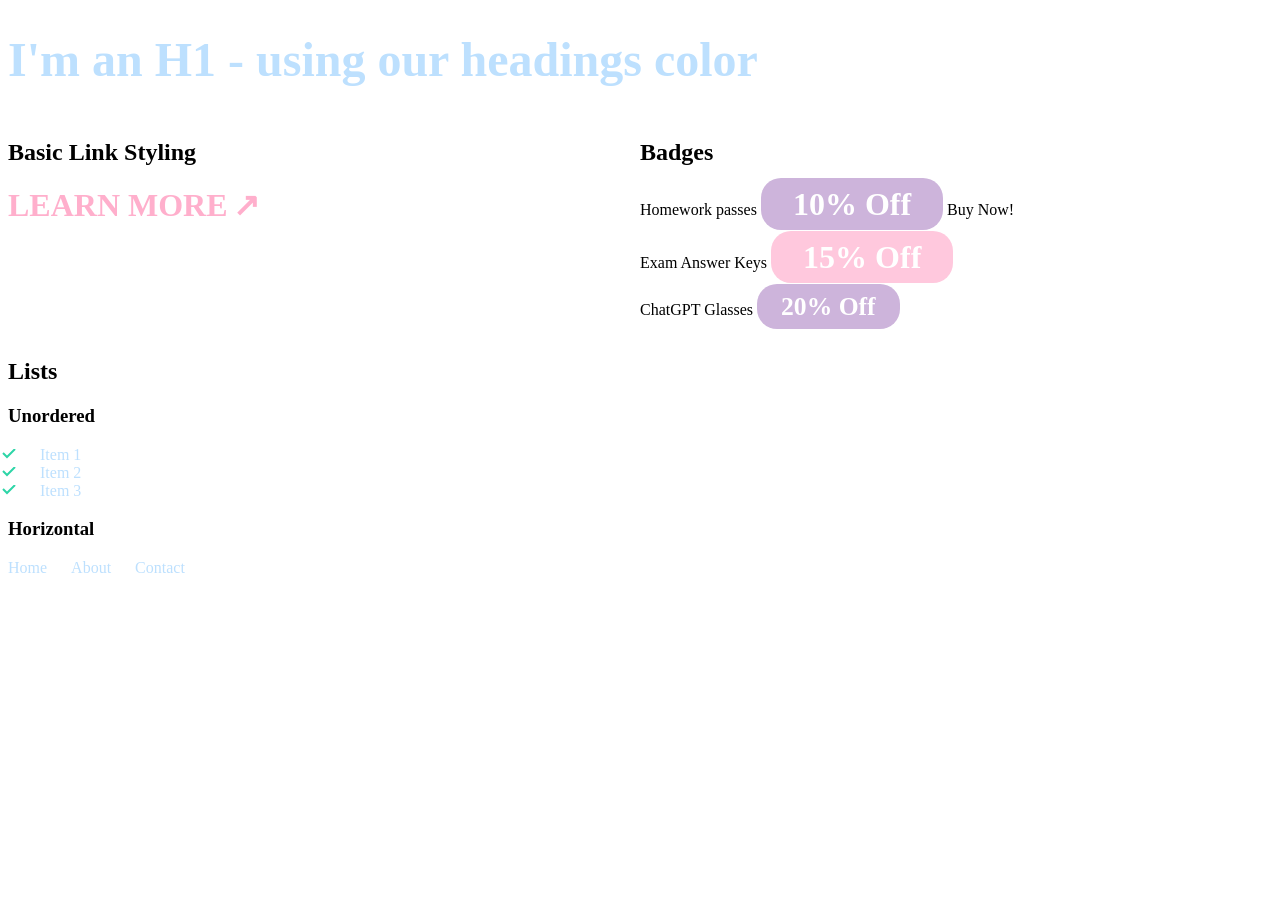
==== index.html @ cd3256ee "Initial Commit" ====
<!DOCTYPE html>
<html lang="en">
  <head>
    <meta charset="UTF-8" />
    <meta name="viewport" content="width=device-width, initial-scale=1.0" />
    <title>Document</title>
    <link rel="stylesheet" href="styles.css" />
  </head>
  <body>
    <h1>I'm an H1 - using our headings color</h1>
    <div id="widget-grid">
      <div id="link-div">
        <h2>Basic Link Styling</h2>
        <a href="#" class="link-arrow">Learn More</a>
      </div>
      <div id="badge-div">
        <h2>Badges</h2>
        <p>
          Homework passes
          <span class="badge badge--primary">10% Off</span> Buy Now!
        </p>
        <p>
          Exam Answer Keys
          <span class="badge badge--secondary">15% Off</span>
        </p>
        <p>
          ChatGPT Glasses
          <span class="badge badge--primary badge--small">20% Off</span>
        </p>
      </div>
      <div id="list-div">
        <h2>Lists</h2>
        <div id="unordered-list">
          <h3>Unordered</h3>
          <ul class="list checked-list">
            <li class="list-item list-tick">Item 1</li>
            <li class="list-item list-tick">Item 2</li>
            <li class="list-item list-tick">Item 3</li>
          </ul>
        </div>
        <div id="horizontal-list">
          <h3>Horizontal</h3>
          <ul class="list list-horizontal">
            <li class="list-item">Home</li>
            <li class="list-item">About</li>
            <li class="list-item">Contact</li>
          </ul>
        </div>
      </div>
    </div>
  </body>
</html>
---- styles.css ----
/* CSS Variables */
:root {
  --color-primary: #cdb4db;
  --color-secondary: #ffc8dd;
  --color-accent: #ffafcc;
  --color-headings: #bde0fe;
  --color-body: #a2d2ff;
  --heading-font-size: 3em;
}

h1 {
  color: var(--color-headings);
  font-size: var(--heading-font-size);
}

#widget-grid {
  display: grid;
  grid-template-columns: 1fr 1fr;
}

@media screen and (max-width: 1024px) {
  #widget-grid {
    /* revert to single column on screens < 1024px wide  */
    grid-template-columns: 1fr;
  }
}

/* Links */
#link-div {
  font-size: 1rem;
}

a {
  text-decoration: none;
}
.link-arrow {
  color: var(--color-accent);
  text-transform: uppercase;
  font-size: 2rem; /* rem = relative to root element */
  font-weight: bold;
}

.link-arrow::after {
  content: '\2197';
  margin-left: 5px;
  transition: margin 0.15s;
}

.link-arrow:hover::after {
  margin-left: 10px;
}

/* Badges */
.badge {
  border-radius: 20px;
  font-size: 2rem;
  font-weight: 600;
  padding: 0.5rem 2rem;
}

.badge--primary {
  background-color: var(--color-primary);
  color: white;
}

.badge--secondary {
  background-color: var(--color-secondary);
  color: white;
}

.badge--small {
  font-size: 1.6rem;
  padding: 0.5rem 1.5rem;
}

/* apply rules to screens less than 1024px wide */
@media screen and (max-width: 1024px) {
  .badge {
    font-size: 1.5rem;
  }
  .badge--small {
    font-size: 1.2rem;
  }
}

/* Lists */
.list {
  list-style: none;
  padding-left: 0;
  color: var(--color-headings);
}

.list-tick {
  list-style-image: url(./images/tick.svg);
  padding-left: 1rem;
}

.checked-list {
  margin-left: 1rem;
}

.list-horizontal {
  display: flex;
  gap: 1.5rem;
}
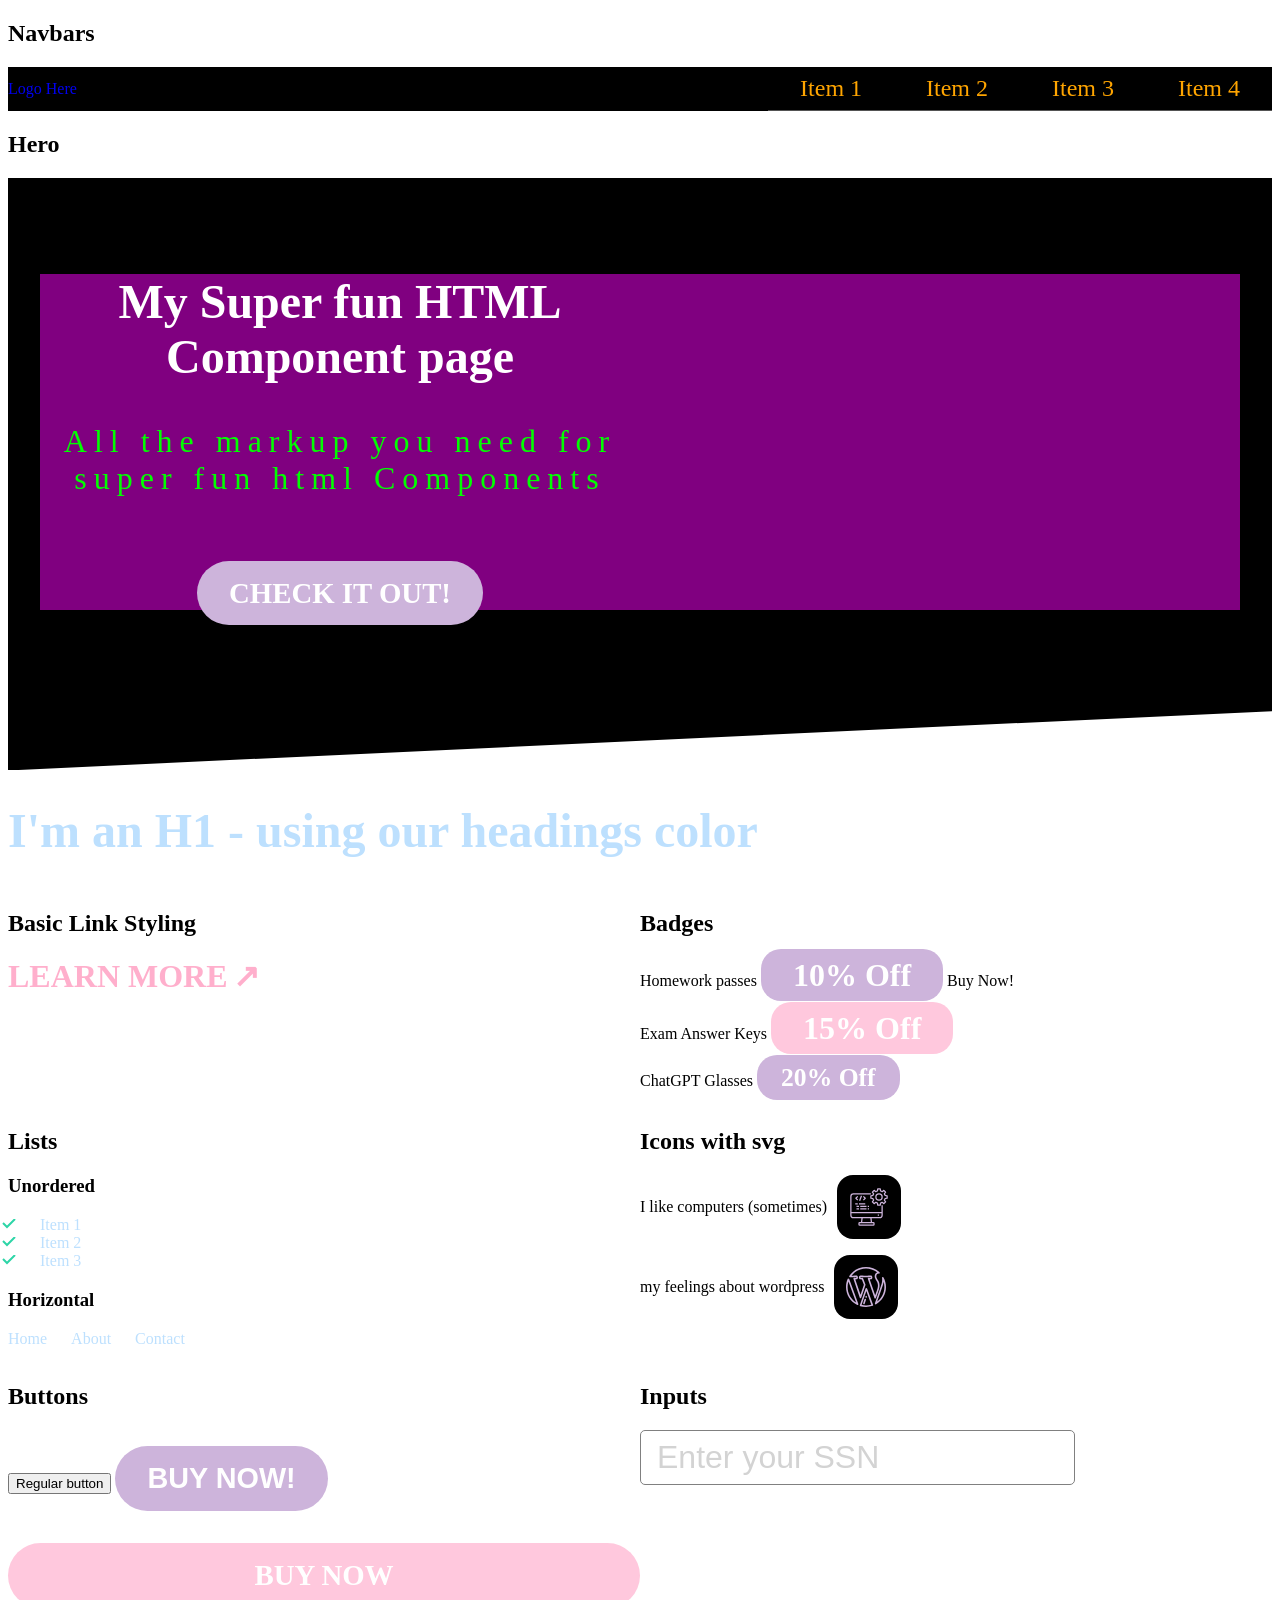
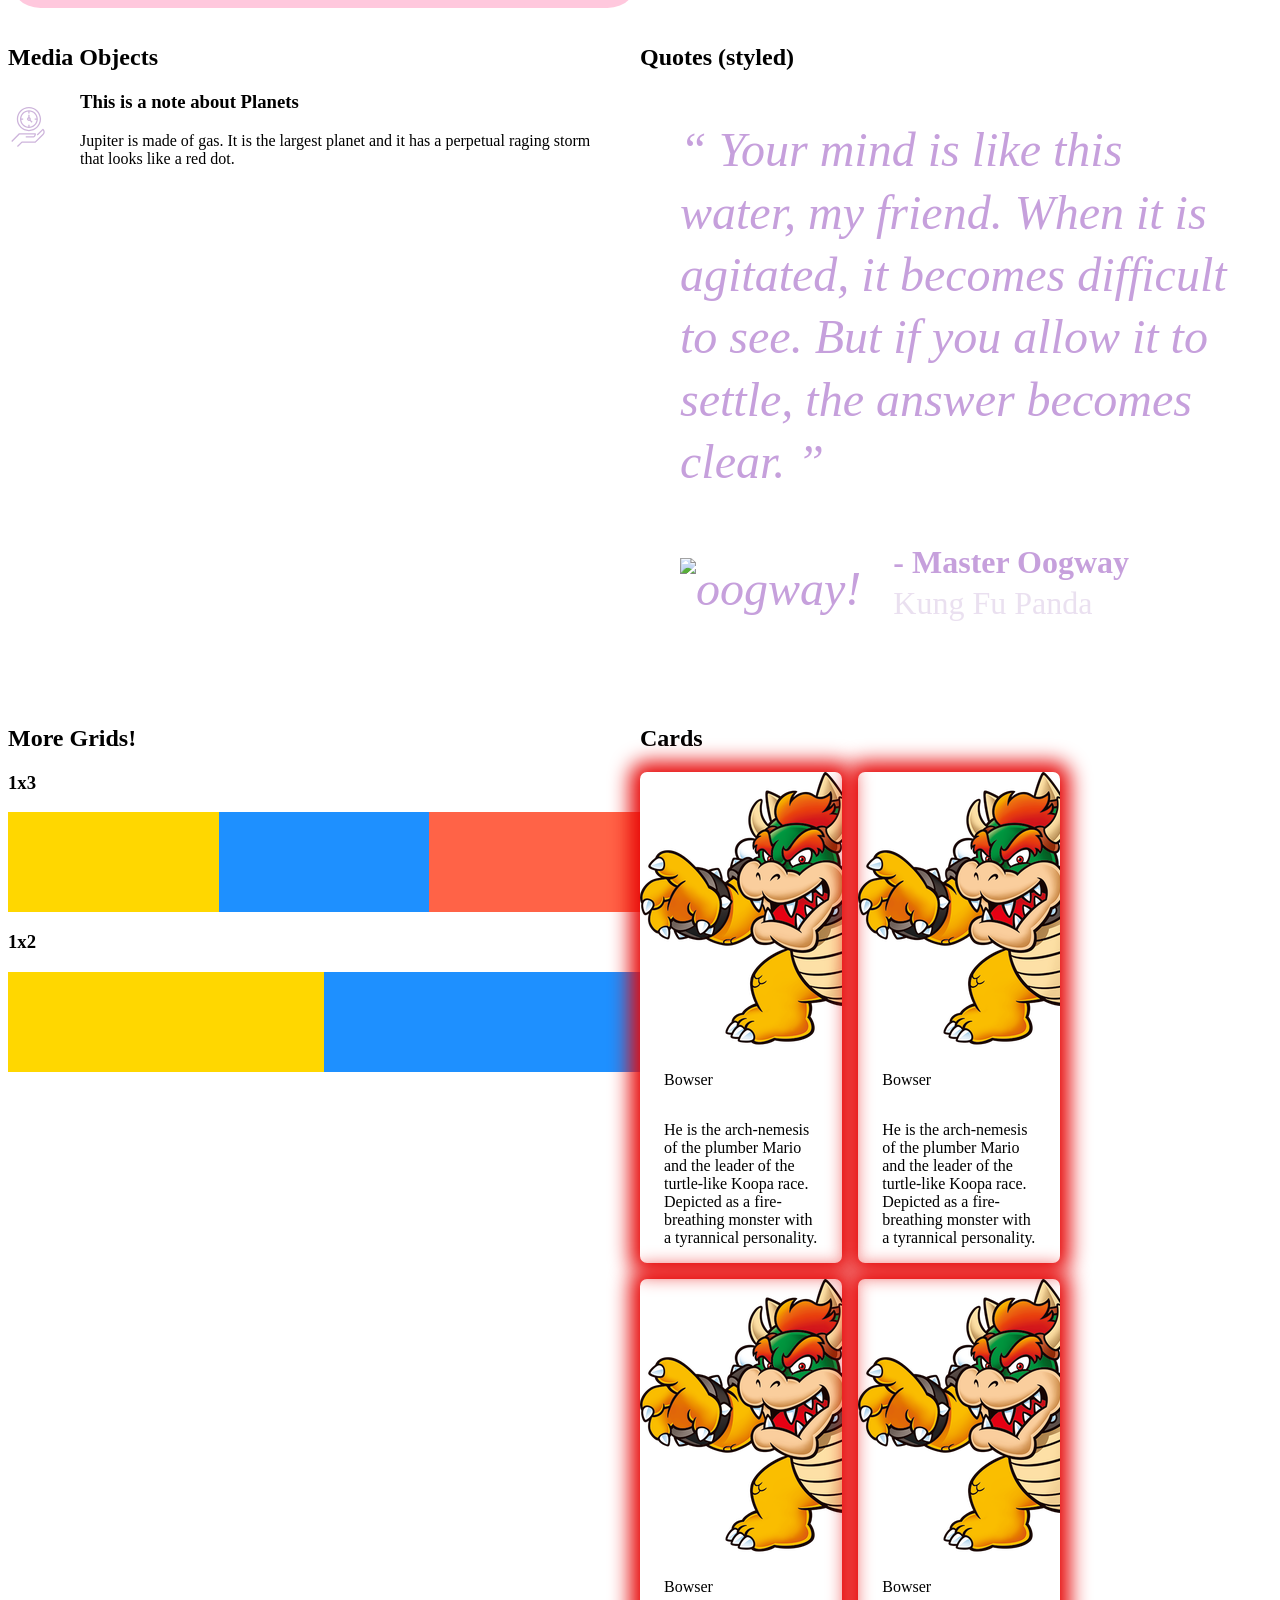
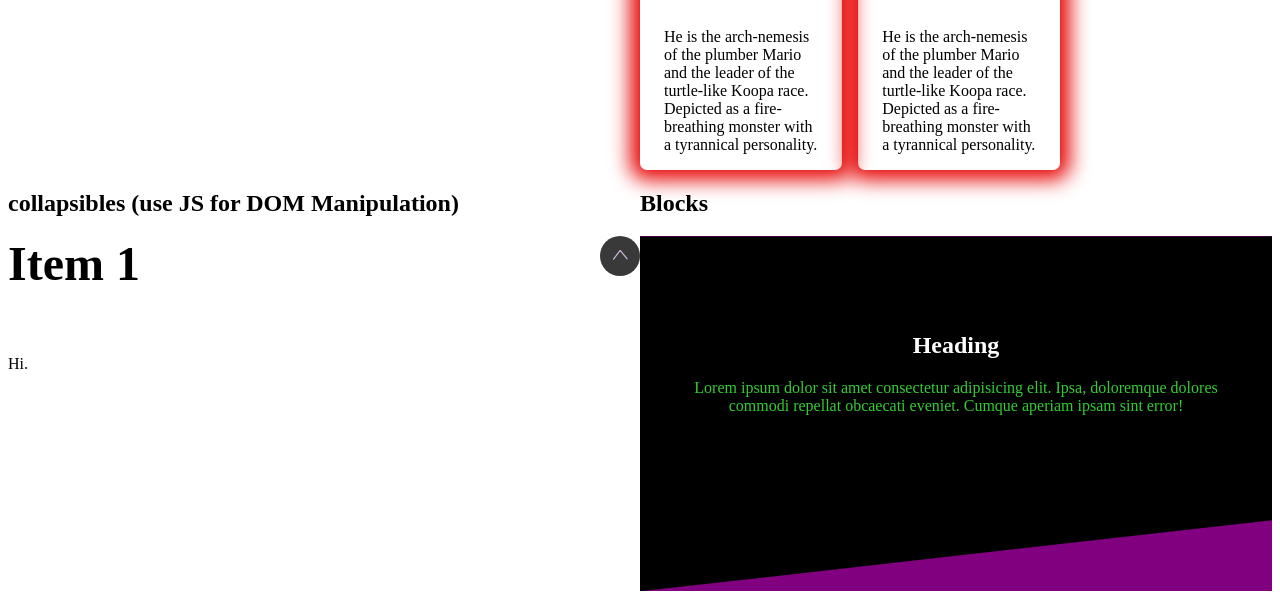
==== commit 6e5d09c7: "html and css components" ====
--- a/index.html
+++ b/index.html
@@ -5,8 +5,39 @@
     <meta name="viewport" content="width=device-width, initial-scale=1.0" />
     <title>Document</title>
     <link rel="stylesheet" href="styles.css" />
+    <script src="collapsible.js" defer></script>
   </head>
   <body>
+    <div id="navbars">
+      <h2>Navbars</h2>
+      <nav class="nav collapsible">
+        <a class="nav_brand" href="#">Logo Here</a>
+        <svg class="icon icon-primary nav_toggler">
+          <use xlink:href="images/sprite.svg#menu"></use>
+        </svg>
+        <ul class="list nav_list collapsible_content">
+          <li class="nav_item"><a href="#">Item 1</a></li>
+          <li class="nav_item"><a href="#">Item 2</a></li>
+          <li class="nav_item"><a href="#">Item 3</a></li>
+          <li class="nav_item"><a href="#">Item 4</a></li>
+        </ul>
+      </nav>
+    </div>
+    <giv id="hero-section">
+      <h2>Hero</h2>
+      <section class="block block-dark block-skewed-left hero">
+        <div class="block-container grid grid-2-col">
+          <header class="block_header hero_content">
+            <h1 class="block_heading">My Super fun HTML Component page</h1>
+            <p class="hero_tagline">
+              All the markup you need for super fun html Components
+            </p>
+            <a href="#" class="btn btn-primary">Check it out!</a>
+          </header>
+          <img class="hero_oogway" src="./images/image (3).jpg" alt="" />
+        </div>
+      </section>
+    </giv>
     <h1>I'm an H1 - using our headings color</h1>
     <div id="widget-grid">
       <div id="link-div">
@@ -47,6 +78,165 @@
           </ul>
         </div>
       </div>
+      <div id="icon-div">
+        <h2>Icons with svg</h2>
+        <p>
+          I like computers (sometimes)
+          <span class="icon-container">
+            <svg class="icon icon-primary">
+              <use xlink:href="images/sprite.svg#computer"></use>
+            </svg>
+          </span>
+        </p>
+        <p>
+          my feelings about wordpress
+          <span class="icon-container">
+            <svg class="icon icon-primary">
+              <use xlink:href="images/sprite.svg#wordpress"></use>
+            </svg>
+          </span>
+        </p>
+      </div>
+      <div id="button-div">
+        <h2>Buttons</h2>
+        <button>Regular button</button>
+        <button class="btn btn-primary">Buy now!</button>
+        <a href="#" class="btn btn-secondary btn-block">Buy Now</a>
+      </div>
+      <div id="input-div">
+        <h2>Inputs</h2>
+        <input type="text" class="custom-input" placeholder="Enter your SSN" />
+      </div>
+      <div id="s-media-div">
+        <h2>Media Objects</h2>
+        <div class="media">
+          <div class="media_image">
+            <svg class="icon icon-primary">
+              <use xlink:href="images/sprite.svg#clock"></use>
+            </svg>
+          </div>
+          <div class="media_body">
+            <h3 class="media_title">This is a note about Planets</h3>
+            <p>
+              Jupiter is made of gas. It is the largest planet and it has a
+              perpetual raging storm that looks like a red dot.
+            </p>
+          </div>
+        </div>
+      </div>
+      <div id="styled-quotes-div">
+        <h2>Quotes (styled)</h2>
+        <blockquote class="quote">
+          <p class="quote_text">
+            Your mind is like this water, my friend. When it is agitated, it
+            becomes difficult to see. But if you allow it to settle, the answer
+            becomes clear.
+          </p>
+          <footer>
+            <div class="media">
+              <div class="media_image">
+                <img class="icon" src="./images/image.jpg" alt="oogway!" />
+              </div>
+              <div class="media_body">
+                <h3 class="media_title quote_author">Master Oogway</h3>
+                <p class="quote_organization">Kung Fu Panda</p>
+              </div>
+            </div>
+          </footer>
+        </blockquote>
+      </div>
+      <div id="grid-div">
+        <h2>More Grids!</h2>
+        <h3>1x3</h3>
+        <div class="grid grid-3-col">
+          <div style="height: 100px; background: gold"></div>
+          <div style="height: 100px; background: dodgerblue"></div>
+          <div style="height: 100px; background: tomato"></div>
+        </div>
+        <h3>1x2</h3>
+        <div class="grid grid-2-col">
+          <div style="height: 100px; background: gold"></div>
+          <div style="height: 100px; background: dodgerblue"></div>
+        </div>
+      </div>
+      <div id="cards">
+        <h2>Cards</h2>
+        <div class="card-wrapper">
+          <div class="card">
+            <div class="card_image">
+              <img src="./images/Bowser.png" alt="" />
+            </div>
+            <header class="card_header">Bowser</header>
+            <div class="card_body">
+              He is the arch-nemesis of the plumber Mario and the leader of the
+              turtle-like Koopa race. Depicted as a fire-breathing monster with
+              a tyrannical personality.
+            </div>
+          </div>
+          <div class="card">
+            <div class="card_image">
+              <img src="./images/Bowser.png" alt="" />
+            </div>
+            <header class="card_header">Bowser</header>
+            <div class="card_body">
+              He is the arch-nemesis of the plumber Mario and the leader of the
+              turtle-like Koopa race. Depicted as a fire-breathing monster with
+              a tyrannical personality.
+            </div>
+          </div>
+          <div class="card">
+            <div class="card_image">
+              <img src="./images/Bowser.png" alt="" />
+            </div>
+            <header class="card_header">Bowser</header>
+            <div class="card_body">
+              He is the arch-nemesis of the plumber Mario and the leader of the
+              turtle-like Koopa race. Depicted as a fire-breathing monster with
+              a tyrannical personality.
+            </div>
+          </div>
+          <div class="card">
+            <div class="card_image">
+              <img src="./images/Bowser.png" alt="" />
+            </div>
+            <header class="card_header">Bowser</header>
+            <div class="card_body">
+              He is the arch-nemesis of the plumber Mario and the leader of the
+              turtle-like Koopa race. Depicted as a fire-breathing monster with
+              a tyrannical personality.
+            </div>
+          </div>
+        </div>
+      </div>
+      <div id="collapsible">
+        <h2>collapsibles (use JS for DOM Manipulation)</h2>
+        <div class="collapsible collapsible-expanded">
+          <header class="collapsible_header">
+            <h3 class="collapsible_heading">Item 1</h3>
+            <svg class="icon icon-primary collapsible_chevron">
+              <use xlink:href="images/sprite.svg#chevron"></use>
+            </svg>
+          </header>
+          <div class="collapsible_content">
+            <p>Hi.</p>
+          </div>
+        </div>
+      </div>
+      <div id="blocks">
+        <h2>Blocks</h2>
+        <div class="block-container">
+          <section class="block block-dark block-skewed-left">
+            <header class="block_header">
+              <h2 class="block_heading">Heading</h2>
+              <p>
+                Lorem ipsum dolor sit amet consectetur adipisicing elit. Ipsa,
+                doloremque dolores commodi repellat obcaecati eveniet. Cumque
+                aperiam ipsam sint error!
+              </p>
+            </header>
+          </section>
+        </div>
+      </div>
     </div>
   </body>
 </html>
--- a/styles.css
+++ b/styles.css
@@ -1,11 +1,15 @@
-/* CSS Variables */
 :root {
   --color-primary: #cdb4db;
+  --color-primary-accent: #c6a0dc;
   --color-secondary: #ffc8dd;
+  --color-secondary-accent: #ec83ac;
   --color-accent: #ffafcc;
   --color-headings: #bde0fe;
   --color-body: #a2d2ff;
   --heading-font-size: 3em;
+  --icon-back: black;
+  --border-radius: 5px;
+  --border-color: gray;
 }
 
 h1 {
@@ -103,3 +107,315 @@
   display: flex;
   gap: 1.5rem;
 }
+
+/*Icons */
+.icon-container {
+  background-color: var(--icon-back);
+  width: 64px;
+  height: 64px;
+  border-radius: 16px;
+  display: inline-flex;
+  justify-content: center;
+  align-items: center;
+}
+
+#icon-div > p {
+  display: flex;
+  align-items: center;
+  gap: 10px;
+}
+
+.icon {
+  width: 40px;
+  height: 40px;
+}
+
+.icon-primary {
+  fill: var(--color-primary);
+}
+
+.btn {
+  border-radius: 40px;
+  border: 0;
+  cursor: pointer;
+  font-size: 1.8rem;
+  font-weight: 600;
+  padding: 1rem 2rem;
+  margin: 1rem 0;
+  text-transform: uppercase;
+  text-align: center;
+}
+
+.btn-primary {
+  background-color: var(--color-primary);
+  color: #fff;
+}
+
+.btn-primary:hover {
+  background-color: var(--color-primary-accent);
+}
+
+.btn-secondary {
+  background-color: var(--color-secondary);
+  color: #fff;
+}
+
+.btn-secondary:hover {
+  background-color: var(--color-secondary-accent);
+}
+
+.btn-block {
+  width: 100%;
+  display: inline-block;
+  box-sizing: border-box;
+}
+
+/*Inputs */
+.custom-input {
+  border-radius: var(--border-radius);
+  border: 1px solid var(--border-color);
+  color: var(--color-headings);
+  font-size: 2rem;
+  outline: 0;
+  padding: 0.5rem 1rem;
+}
+
+::placeholder {
+  color: lightgray;
+}
+
+/* Media */
+.media {
+  display: flex;
+}
+
+.media_title {
+  margin-top: 0;
+}
+
+.media_body {
+  margin: 0 2rem;
+}
+
+.media_image {
+  margin-top: 1rem;
+}
+
+/* Quotes */
+.quote {
+  font-size: 3em;
+  font-style: italic;
+  color: var(--color-primary-accent);
+  line-height: 1.3;
+}
+
+.quote_text::before {
+  content: open-quote;
+}
+
+.quote_text::after {
+  content: close-quote;
+}
+
+.quote_author {
+  font-weight: bold;
+  font-style: normal;
+  margin-bottom: 0;
+  font-size: 2rem;
+}
+
+.quote_organization {
+  color: var(--color-primary);
+  opacity: 0.4;
+  font-size: 2rem;
+  font-style: normal;
+  margin-top: 0;
+}
+
+.quote_author::before {
+  content: '- ';
+}
+
+@media screen and (max-width: 1024px) {
+  .quote {
+    font-size: 2rem;
+  }
+  .quote_author {
+    font-size: 1.5rem;
+  }
+  .quote_organization {
+    font-size: 1.25rem;
+  }
+}
+
+/* Grid */
+.grid {
+  display: grid;
+}
+
+.grid-3-col {
+  grid-template-columns: repeat(3, 1fr);
+}
+
+.grid-2-col {
+  grid-template-columns: repeat(2, 1fr);
+}
+
+/* Cards */
+.card {
+  border-radius: 7px;
+  box-shadow: 0 0 20px 10px #e70707;
+  overflow: hidden;
+}
+
+.card_header,
+.card_body {
+  padding: 1rem 1.5rem;
+}
+
+.card_img img {
+  width: 100%;
+}
+
+.card-wrapper > .card {
+  width: 32%;
+  box-sizing: border-box;
+}
+
+.card-wrapper {
+  display: flex;
+  gap: 1rem;
+  flex-wrap: wrap;
+}
+
+/* collapsibles */
+.collapsible_header {
+  display: flex;
+  justify-content: space-between;
+}
+
+.collapsible_heading {
+  margin-top: 0;
+  font-size: 3em;
+}
+
+.collapsible_chevron {
+  transform: rotate(180deg);
+  transition: trasnform 0.3s;
+}
+
+.collapsible_expanded .collapsible_chevron {
+  transform: rotate(0);
+}
+
+.collapsible_content {
+  max-height: 0;
+  overflow: hidden;
+  opacity: 0;
+  transition: all 0.3s;
+}
+
+.collapsible-expanded .collapsible_content {
+  max-height: 100vh;
+  opacity: 1;
+}
+
+/* navbar */
+.nav {
+  background: black;
+  display: flex;
+  justify-content: space-between;
+  flex-wrap: wrap;
+  align-items: center;
+}
+.nav_list {
+  width: 100%;
+  margin: 0;
+}
+
+.nav_item {
+  padding: 0.5rem 2rem;
+  border-bottom: 1px solid #545353;
+}
+
+.nav_item > a {
+  color: orange;
+  transition: color 0.3s;
+}
+
+.nav_item > a:hover {
+  color: white;
+}
+
+@media screen and (min-width: 758px) {
+  .nav_toggler {
+    display: none;
+  }
+  .nav_list {
+    width: auto;
+    display: flex;
+    font-size: 1.5rem;
+    max-height: 100%;
+    opacity: 1;
+  }
+}
+
+.block {
+  --padding-vertical: 6rem;
+  padding: var(--padding-vertical) 2rem;
+}
+
+.block_header {
+  text-align: center;
+}
+
+.block_heading {
+  margin-top: 0;
+}
+
+.block-dark {
+  background-color: black;
+  color: limegreen;
+}
+
+.block-dark .block_heading {
+  color: white;
+}
+
+.block-skewed-left {
+  padding-bottom: calc(var(--padding-vertical) + 4rem);
+  clip-path: polygon(0% 0%, 100% 0%, 100% 80%, 0% 100%);
+}
+
+.block-skewed-right {
+  padding-bottom: calc(var(--padding-vertical) + 4rem);
+  clip-path: polygon(0% 0%, 100% 0%, 100% 100%, 0% 80%);
+}
+
+.block-container {
+  background: purple;
+}
+
+.hero {
+  clip-path: polygon(0% 0%, 100% 0%, 100% 90%, 0% 100%);
+}
+
+.hero_tagline {
+  font-size: 2rem;
+  color: lime;
+  letter-spacing: 7px;
+  margin: 2rem 0 5rem;
+}
+
+.hero_image {
+  width: 100%;
+}
+
+@media screen and (max-width: 768px) {
+  .hero .grid-2-col {
+    grid-template-columns: 1fr;
+  }
+  .hero_image {
+    display: none;
+  }
+}
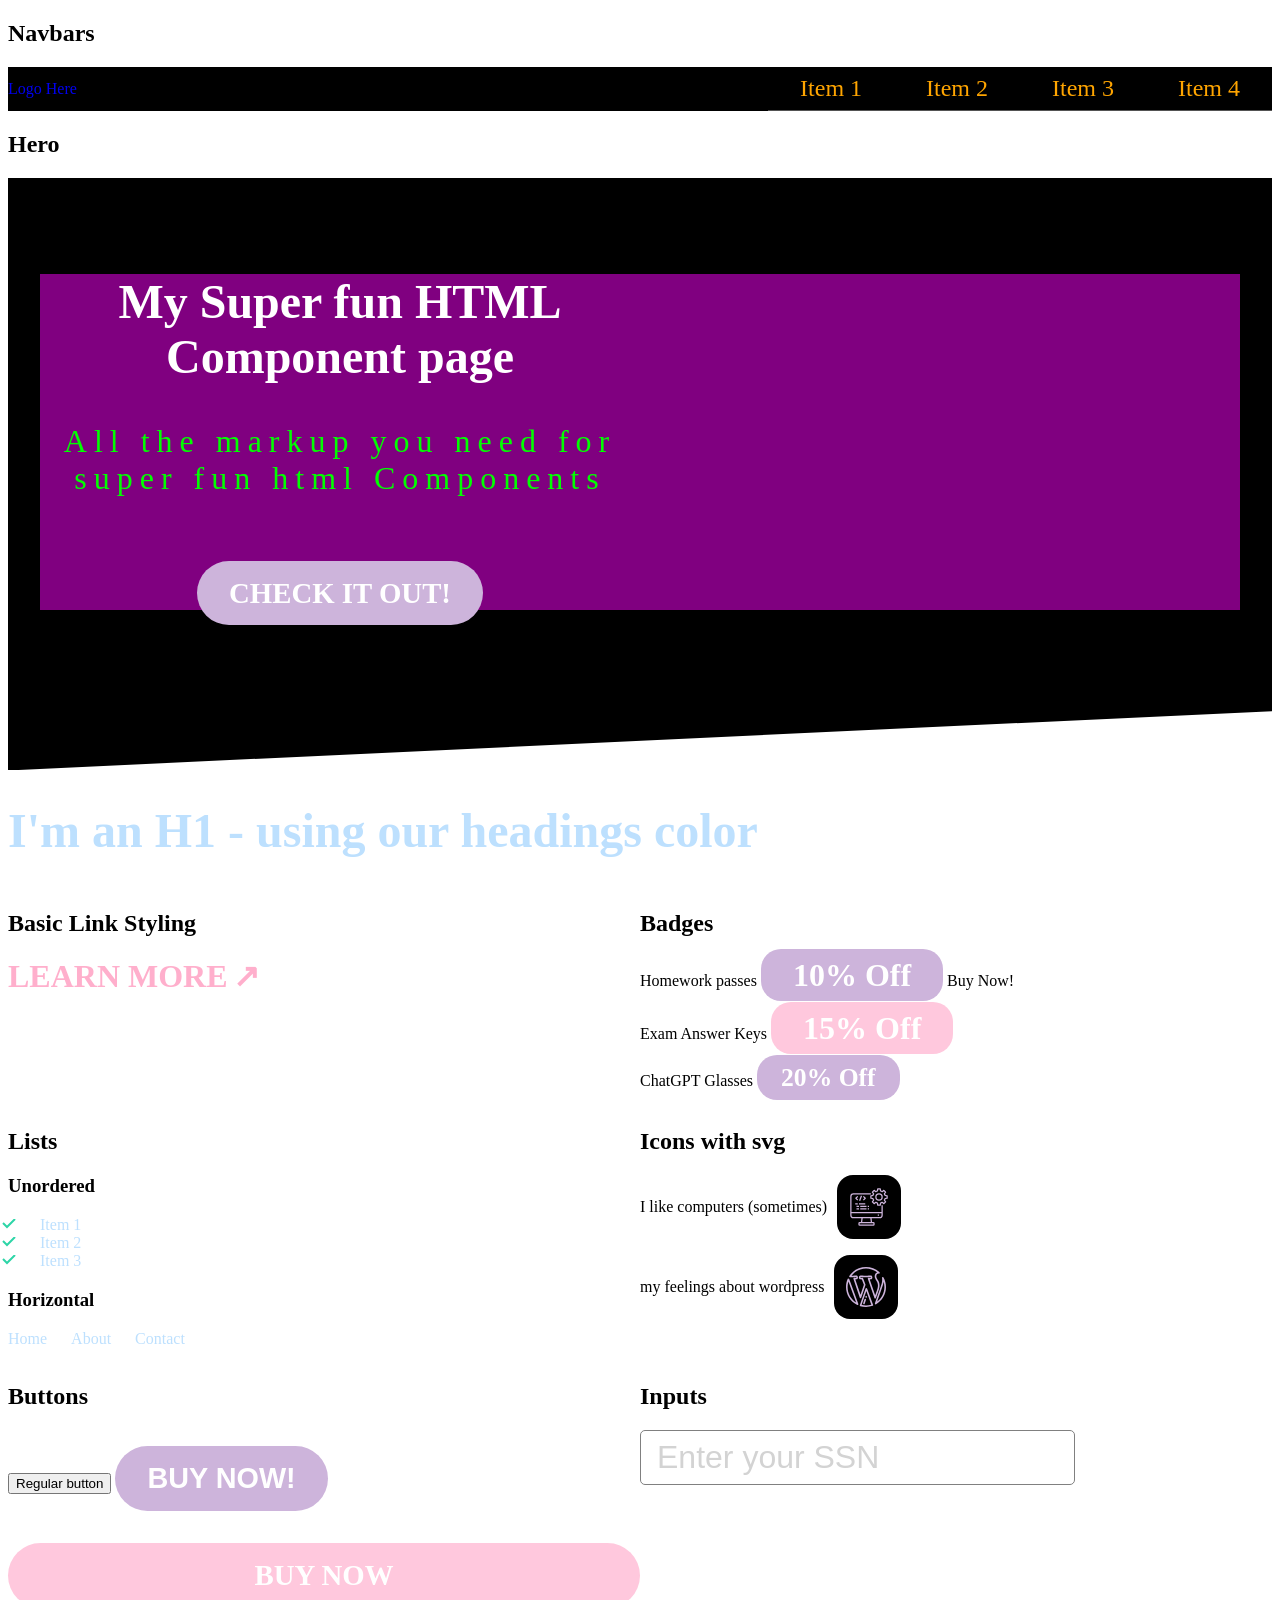
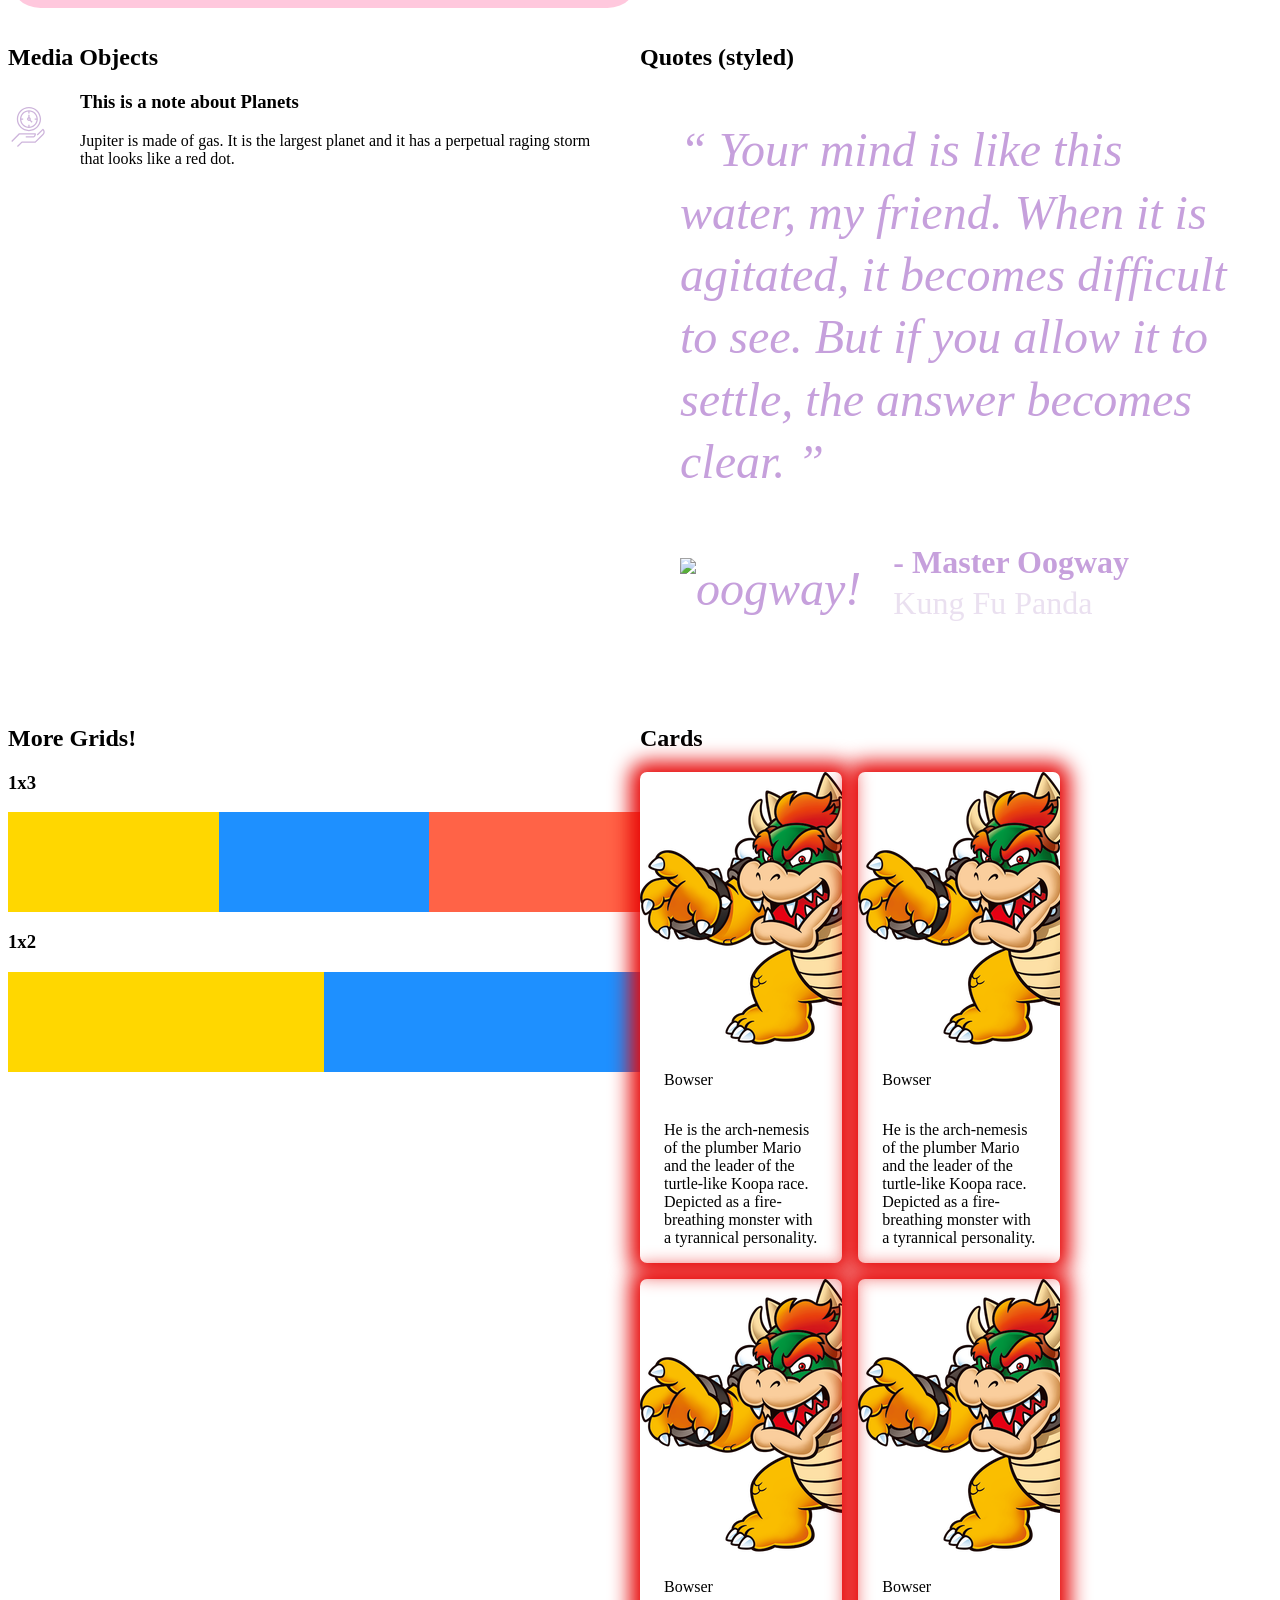
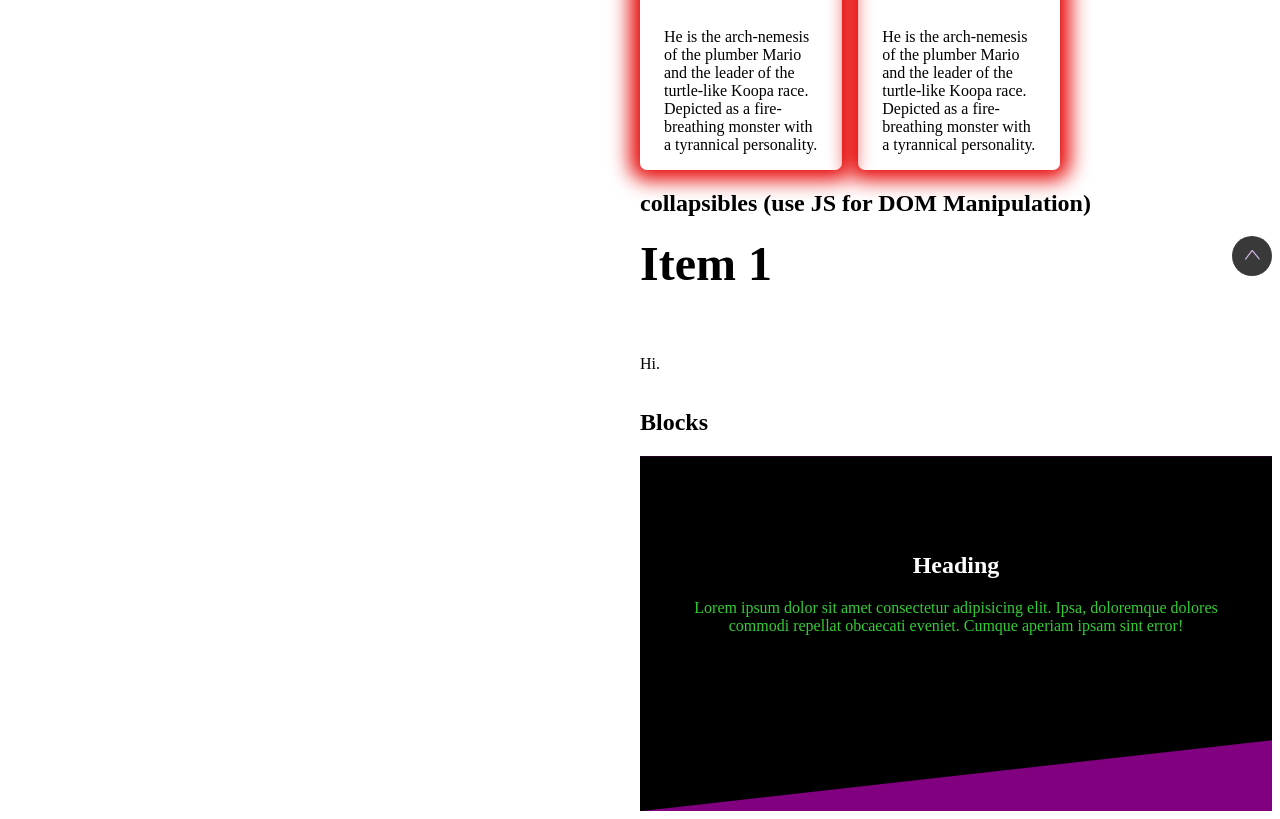
==== commit b8a9c3b7: "hi" ====
--- a/index.html
+++ b/index.html
@@ -207,7 +207,7 @@
             </div>
           </div>
         </div>
-      </div>
+      </di.v>
       <div id="collapsible">
         <h2>collapsibles (use JS for DOM Manipulation)</h2>
         <div class="collapsible collapsible-expanded">
